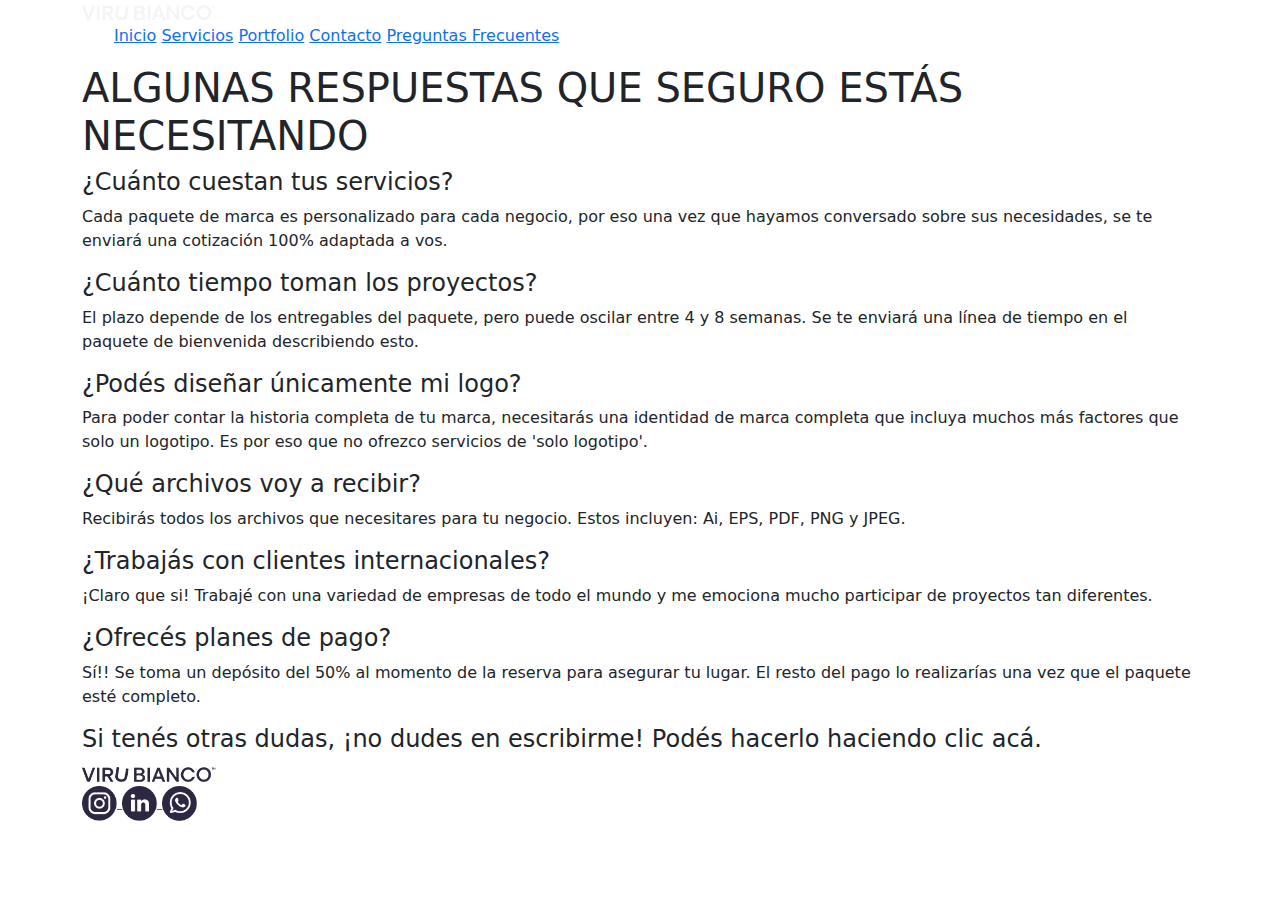
==== pages/preguntas-frecuentes.html @ 0a99e8f0 "Agregando página Preguntas Frecuentes" ====
<!DOCTYPE html>
<html lang="Es">
<head>
    <meta charset="UTF-8">
    <meta http-equiv="X-UA-Compatible" content="IE=edge">
    <meta name="viewport" content="width=device-width, initial-scale=1.0">
    <title>Inicio VB</title>
    <!--ESTILOS -->
    <link rel="stylesheet" href="../css/bootstrap.min.css">
    <script src="../js/bootstrap.bundle.min.js"></script>
    <!--TIPOGRAFIAS-->
    <link rel="preconnect" href="https://fonts.googleapis.com">
    <link rel="preconnect" href="https://fonts.gstatic.com" crossorigin>
    <link href="https://fonts.googleapis.com/css2?family=Dela+Gothic+One&family=Space+Grotesk:wght@400;700&display=swap" rel="stylesheet">
</head>

<body>
    <div class="container">
    <header>
        <nav>
            <div>
                <img src="../imagenes/Logo Menú.png" alt="Logo Menu" width="134,41" height="15,92">
            </div>
            <ul>
                <a href="../index.html">Inicio</a>
                <a href="../pages/servicios.html">Servicios</a>
                <a href="../pages/portfolio.html">Portfolio</a>
                <a href="../pages/contacto.html">Contacto</a>
                <a href="../pages/preguntas-frecuentes.html">Preguntas Frecuentes</a>
            </ul>
        </nav>
    </header>

    <main>
        <section>
            <div>
                <h1>ALGUNAS RESPUESTAS QUE SEGURO ESTÁS NECESITANDO</h1>
            </div>   
        </SECTion>

        <section>
            <div>
                <h4>¿Cuánto cuestan tus servicios?</h4>
                <p>Cada paquete de marca es personalizado para cada negocio, por eso una vez que hayamos conversado sobre sus necesidades, se te enviará una cotización 100% adaptada a vos.</p>
            </div>
            <div>
                <h4>¿Cuánto tiempo toman los proyectos?</h4>
                <p>El plazo depende de los entregables del paquete, pero puede oscilar entre 4 y 8 semanas. Se te enviará una línea de tiempo en el paquete de bienvenida describiendo esto.</p>
            </div>
            <div>
                <h4>¿Podés diseñar únicamente mi logo?</h4>
                <p>Para poder contar la historia completa de tu marca, necesitarás una identidad de marca completa que incluya muchos más factores que solo un logotipo. Es por eso que no ofrezco servicios de 'solo logotipo'.</p>
            </div>
            <div>
                <h4>¿Qué archivos voy a recibir?</h4>
                <p>Recibirás todos los archivos que necesitares para tu negocio. Estos incluyen: Ai, EPS, PDF, PNG y JPEG.</p>
            </div>
            <div>
                <h4>¿Trabajás con clientes internacionales?</h4>
                <p>¡Claro que si! Trabajé con una variedad de empresas de todo el mundo y me emociona mucho participar de proyectos tan diferentes.</p>
            </div>
            <div>
                <h4>¿Ofrecés planes de pago?</h4>
                <p>Sí!! Se toma un depósito del 50% al momento de la reserva para asegurar tu lugar. El resto del pago lo realizarías una vez que el paquete esté completo.</p>
            </div>
        </section>

        <section>
            <h4>Si tenés otras dudas, ¡no dudes en escribirme! Podés hacerlo haciendo <span>clic acá.</span></h4>
        </section>

    </main>

    <footer>
        <!--logo-->
        <div>
            <a href="../index.html">
                <img src="../imagenes/Logo Footer.png" alt="Logo Footer" width="134,41" height="15,92">
            </a>
        </div>
        <!--links a RRSS-->
        <div>
            <a target="_blank" href="https://www.instagram.com/virubianco.dg/?hl=es-la">
                <img src="../imagenes/Icono_Ig.png" alt="Instagram" width="35" height="35">
            </a>
            <a target="_blank" href="https://www.linkedin.com/in/virginiabianco/">
                <img src="../imagenes/Icono_In.png" alt="Linkedin" width="35" height="35">
            </a>
            <a target="_blank" href="https://api.whatsapp.com/send/?phone=%2B5493516519005&text&app_absent=0">
                <img src="../imagenes/Icono_WApp.png" alt="WhatsApp" width="35" height="35">
            </a>
        </div>
    </footer>
</div>
</body>
</html>
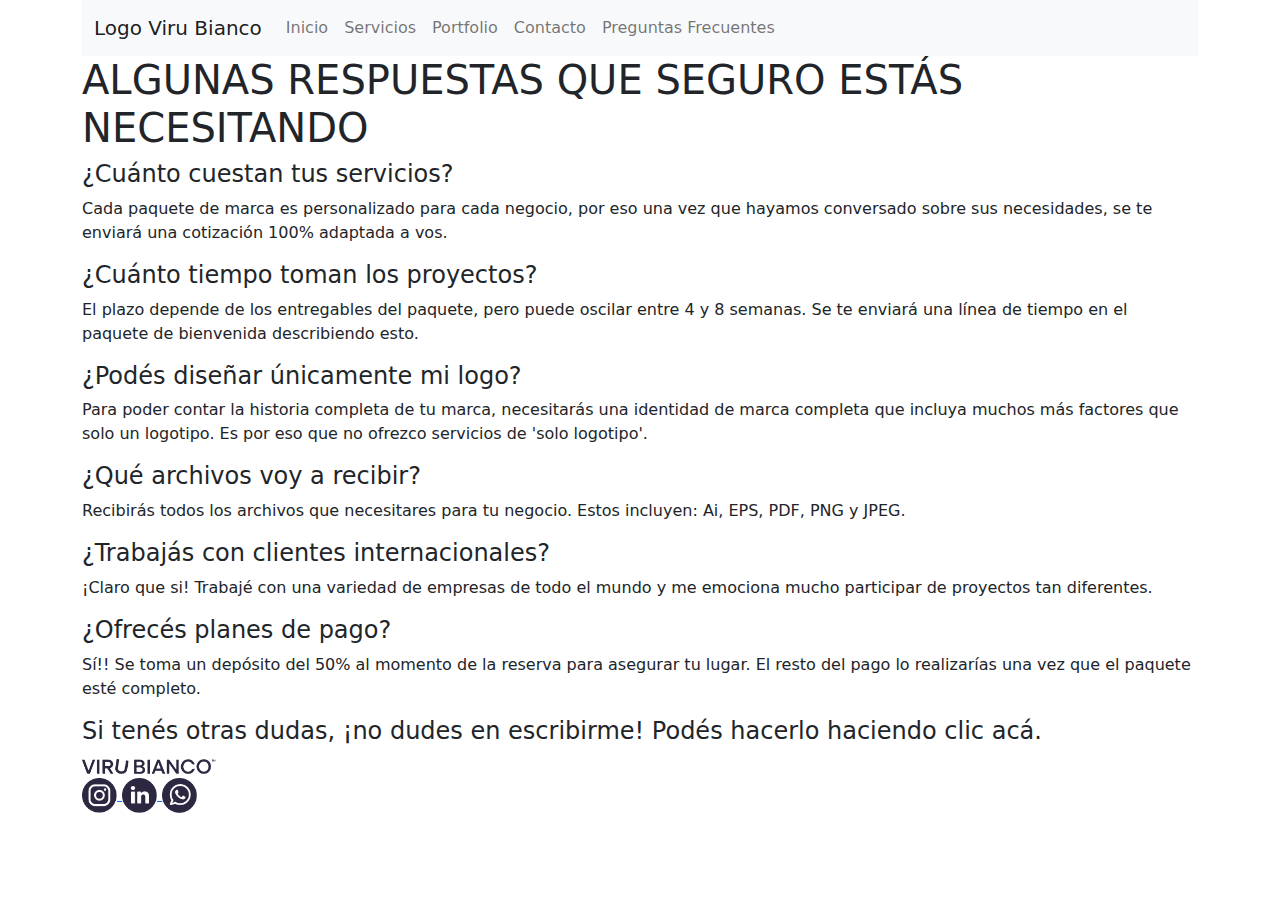
==== commit abdac4f4: "header listo" ====
--- a/pages/preguntas-frecuentes.html
+++ b/pages/preguntas-frecuentes.html
@@ -16,20 +16,35 @@
 
 <body>
     <div class="container">
-    <header>
-        <nav>
-            <div>
-                <img src="../imagenes/Logo Menú.png" alt="Logo Menu" width="134,41" height="15,92">
-            </div>
-            <ul>
-                <a href="../index.html">Inicio</a>
-                <a href="../pages/servicios.html">Servicios</a>
-                <a href="../pages/portfolio.html">Portfolio</a>
-                <a href="../pages/contacto.html">Contacto</a>
-                <a href="../pages/preguntas-frecuentes.html">Preguntas Frecuentes</a>
-            </ul>
-        </nav>
-    </header>
+        <header>
+            <nav class="navbar navbar-expand-lg navbar-light bg-light">
+                <div class="container-fluid">
+                    <a class="navbar-brand" href="../index.html">Logo Viru Bianco</a>
+                    <button class="navbar-toggler" type="button" data-bs-toggle="collapse" data-bs-target="#navbarSupportedContent">
+                        <span class="navbar-toggler-icon"></span>
+                    </button>
+                    <div class="collapse navbar-collapse" id="navbarSupportedContent">
+                        <ul class="navbar-nav">
+                            <li class="nav-item">
+                                <a class="nav-link" href="../index.html">Inicio</a>
+                            </li>
+                            <li class="nav-item">
+                                <a class="nav-link" href="servicios.html">Servicios</a>
+                            </li>
+                            <li class="nav-item">
+                                <a class="nav-link" href="portfolio.html">Portfolio</a>
+                            </li>
+                            <li class="nav-item">
+                                <a class="nav-link" href="contacto.html">Contacto</a>
+                            </li>
+                            <li class="nav-item">
+                                <a class="nav-link" href="preguntas-frecuentes.html">Preguntas Frecuentes</a>
+                            </li>
+                        </ul>
+                    </div>
+                </div>
+            </nav>
+        </header>
 
     <main>
         <section>
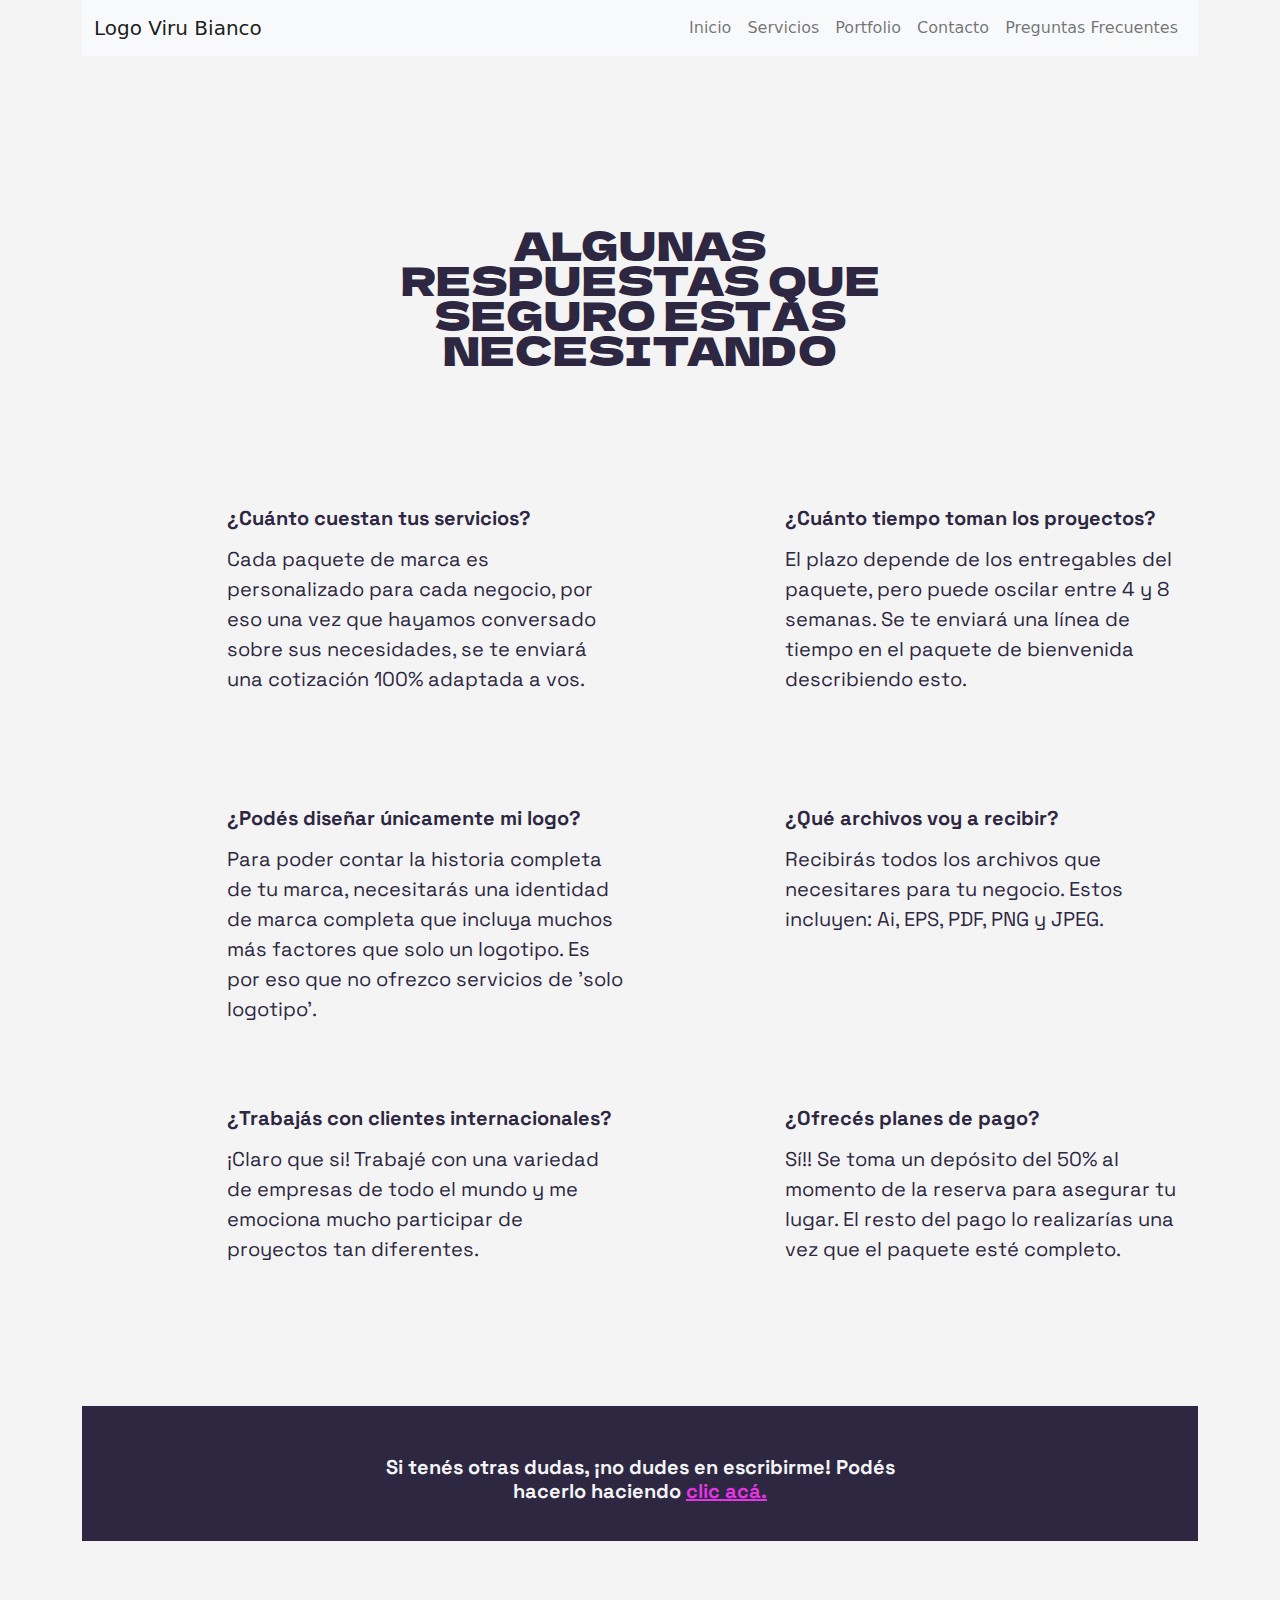
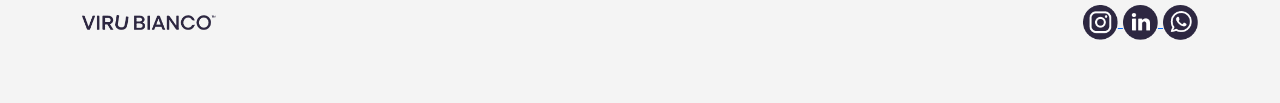
==== commit 750a0082: "Aplicando css y bootstrap" ====
--- a/pages/preguntas-frecuentes.html
+++ b/pages/preguntas-frecuentes.html
@@ -8,6 +8,7 @@
     <!--ESTILOS -->
     <link rel="stylesheet" href="../css/bootstrap.min.css">
     <script src="../js/bootstrap.bundle.min.js"></script>
+    <link rel="stylesheet" href="../css/style.css">
     <!--TIPOGRAFIAS-->
     <link rel="preconnect" href="https://fonts.googleapis.com">
     <link rel="preconnect" href="https://fonts.gstatic.com" crossorigin>
@@ -24,7 +25,7 @@
                         <span class="navbar-toggler-icon"></span>
                     </button>
                     <div class="collapse navbar-collapse" id="navbarSupportedContent">
-                        <ul class="navbar-nav">
+                        <ul class="navbar-nav ms-auto">
                             <li class="nav-item">
                                 <a class="nav-link" href="../index.html">Inicio</a>
                             </li>
@@ -47,13 +48,13 @@
         </header>
 
     <main>
-        <section>
+        <section class="titulopf">
             <div>
                 <h1>ALGUNAS RESPUESTAS QUE SEGURO ESTÁS NECESITANDO</h1>
             </div>   
         </SECTion>
 
-        <section>
+        <section class="pregyresp">
             <div>
                 <h4>¿Cuánto cuestan tus servicios?</h4>
                 <p>Cada paquete de marca es personalizado para cada negocio, por eso una vez que hayamos conversado sobre sus necesidades, se te enviará una cotización 100% adaptada a vos.</p>
@@ -80,7 +81,7 @@
             </div>
         </section>
 
-        <section>
+        <section class="consultaspf">
             <h4>Si tenés otras dudas, ¡no dudes en escribirme! Podés hacerlo haciendo <span>clic acá.</span></h4>
         </section>
 
--- a/css/style.css
+++ b/css/style.css
@@ -0,0 +1,256 @@
+* {
+    padding: 0;
+    margin: 0;
+    box-sizing: border-box;
+}
+
+body{
+    background-color: #F4F4F4;
+}
+
+.presentacion {
+    min-height: 70vh;
+    min-width: 1200px;
+    margin: 0 auto;
+    display: flex;
+    align-items: center;
+}
+
+.presentacion__texto, .presentacion__img {
+    width: 50%;
+}
+
+
+.presentacion__texto h1{
+    font-family: 'Dela Gothic One', cursive;
+    font-size: 40px;
+    color: #2D2741;
+    width: 270px; height: 120px;
+    line-height: 35px;
+}
+
+.presentacion__texto p {
+    font-family: 'Space Grotesk', sans-serif;
+    color: #2D2741;
+    font-size: 20px;
+    width: 270px; height: 120px;
+}
+
+.presentacion__img{
+    object-fit: contain;
+}
+
+
+.servicios {
+    background-color: #2D2741;
+    width: 100%; height: 70vh;
+    position: relative;
+}
+
+.servicios div {
+    position: absolute;
+    top: 20%;
+    left: 35%;
+}
+
+.servicios p {
+    font-family: 'Space Grotesk', sans-serif;
+    color: #F4F4F4;
+    font-size: 20px;    
+    width: 400px; height: 200px;
+    text-align: center;
+}
+
+.boton01{
+    font-family: 'Space Grotesk', sans-serif;
+    font-size: 12px;
+    color: #F4F4F4;
+    border: 3px solid #E635E4;
+    padding: 22px;
+    position: absolute;
+    top: 80%;
+    left: 25%;
+}
+
+
+.trabajos{
+    width: 100%; height: 90vh;
+    background-color: #F4F4F4;
+    position: relative;
+    display: flex;
+}
+
+.trabajos h1{
+    font-family: 'Dela Gothic One', cursive;
+    font-size: 40px;
+    color: #2D2741;
+    width: 380px; height: 120px;
+    line-height: 35px;
+    position: absolute;
+    top: 8%;
+    left: 20%;
+}
+
+.trabajos__img{
+    position: absolute;
+    top: 25%;
+    left: 20%;
+}
+
+
+.boton02{
+    font-family: 'Space Grotesk', sans-serif;
+    font-size: 12px;
+    color: #E635E4;
+    border: 3px solid #E635E4;
+    padding: 22px;
+    position: absolute;
+    top: 80%;
+    left: 45%;
+}
+
+
+.contacto {
+    width: 100%; height: 60vh;
+    display: flex;
+    flex-direction: row;
+    justify-content: center;
+    align-items: center;
+    background-color: #2D2741;
+}
+
+.contacto div{
+    display: flex;
+    flex-direction: column;
+    justify-content: center;
+    align-items: center;
+}
+
+.contacto h1{
+    font-family: 'Dela Gothic One', cursive;
+    font-size: 40px;
+    color: #F4F4F4;
+    width: 400px; height: 120px;
+    line-height: 35px;
+    text-align: center; 
+}
+
+.contacto a{
+    font-family: 'Space Grotesk', sans-serif;
+    font-size: 12px;
+    color: #F4F4F4;
+    border: 3px solid #E635E4;
+    padding: 22px;
+    text-align: center; 
+    margin-top: 60px;
+}
+
+footer{
+    width: 100%; height: 18vh;
+    display: flex;
+    flex-direction: row;
+    justify-content: space-between;
+    align-items: center;
+    background-color: #F4F4F4;
+}
+
+footer .logofooter{
+    display: flex;
+    flex-direction: row;
+    justify-content: center;
+    align-items: center;
+}
+
+footer .logofooter img{
+    width: 50%; height: 50%;
+    object-fit: contain;
+    margin-left: 70px;
+}
+
+footer .iconosrrss{
+    display: flex;
+    width: 20%; height: 30%;
+    justify-content: center;
+    align-items: center;
+}
+
+footer .iconosrrss img{
+    display: flex;
+    width: 80%; height: 80%;
+    object-fit: contain;
+}
+
+
+.titulopf{
+    width: 100%; height: 50vh;
+    display: flex;
+    flex-direction: row;
+    justify-content: space-around;
+    align-items: center;
+    background-color: #F4F4F4;
+}
+
+.titulopf h1{
+    font-family: 'Dela Gothic One', cursive;
+    font-size: 40px;
+    color: #2D2741;
+    width: 600px; height: 100px;
+    line-height: 35px;
+    text-align: center;    
+}
+
+.pregyresp{
+    width: 100%; height: 100vh;
+    display: flex;
+    flex-direction: row;
+    justify-content:space-around;
+    background-color: #F4F4F4;
+    flex-wrap: wrap;
+}
+
+.pregyresp div{
+    width: 40%; height: 30vh;
+}
+
+.pregyresp h4{
+    font-family: 'Space Grotesk', sans-serif;
+    color: #2D2741;
+    font-size: 20px;
+    font-weight: bold;
+    width: 400px; height: 30px;
+    text-align: left;
+    margin-left: 20%;
+}
+
+.pregyresp p{
+    font-family: 'Space Grotesk', sans-serif;
+    color: #2D2741;
+    font-size: 20px;
+    width: 400px; height: 30px;
+    text-align: left;
+    margin-left: 20%;
+}
+
+.consultaspf{
+    width: 100%; height: 15vh;
+    display: flex;
+    flex-direction: row;
+    justify-content:center;
+    background-color: #2D2741;
+    align-items: center;
+    flex-wrap: wrap;
+}
+
+.consultaspf h4{
+    font-family: 'Space Grotesk', sans-serif;
+    color: #F4F4F4;
+    font-size: 20px;
+    font-weight: bold;
+    width: 50%; height: 30px;
+    text-align: center;
+}
+
+.consultaspf h4 span{
+    color: #E635E4;
+    text-decoration: underline;
+}